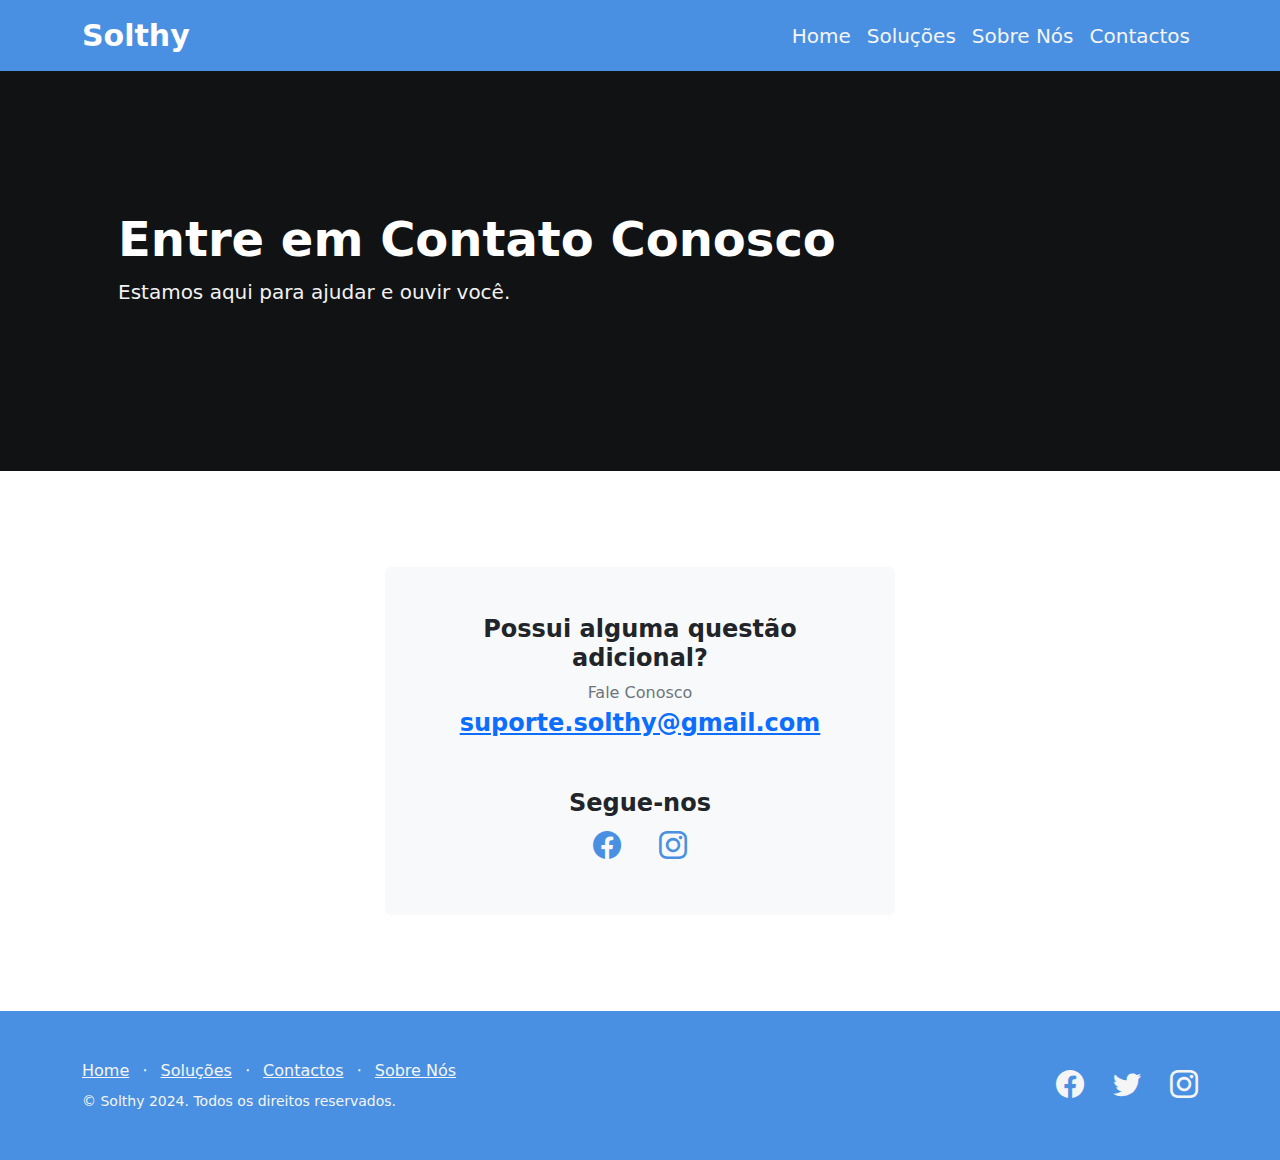
==== Contacto.html @ b5393f80 "Primeiro" ====
<!DOCTYPE html>
<html lang="pt-pt">
    <head>
        <meta charset="utf-8" />
        <meta name="viewport" content="width=device-width, initial-scale=1, shrink-to-fit=no" />
        <meta name="description" content="" />
        <meta name="author" content="" />
        <meta name="Solthy" content="" />
        <title>Solthy</title>
        <link rel="icon" type="image/x-icon" href="assets/Solthy_Logotipo_cut.ico" />
        <link rel="stylesheet" href="https://cdn.jsdelivr.net/npm/bootstrap-icons@1.11.3/font/bootstrap-icons.min.css">
        <link href="css/styles.css" rel="stylesheet" />
        <style>
            .banner {
      max-width: 500px;
      padding: 20px;
      background-color: #007bff;
      border-radius: 10px;
      text-align: center;
      margin: auto;
      margin-top: 100px;
    }

    .banner h2 {
      color: #fff;
      font-size: 24px;
      margin-bottom: 20px;
    }

    .contact-info a {
      color: #fff;
      text-decoration: none;
      margin: 0 10px;
    }

    .contact-info a:hover {
      text-decoration: underline;
    }
        </style>
    </head>
    <body class="d-flex flex-column h-100">
        <main class="flex-shrink-0">
             <!-- Navigation-->
             <nav style="background-color: #4A90E2;" class="navbar navbar-expand-lg">
                <div class="container">
                    <a style="color: white; font-size: 30px; font-weight: bold;" class="navbar-brand" href="index.html">Solthy</a>
                    <button class="navbar-toggler" type="button" data-bs-toggle="collapse" data-bs-target="#navbarSupportedContent" aria-controls="navbarSupportedContent" aria-expanded="false" aria-label="Toggle navigation"><span class="navbar-toggler-icon"></span></button>
                    <div class="collapse navbar-collapse" id="navbarSupportedContent">
                        <ul class="navbar-nav ms-auto mb-2 mb-lg-0">
                            <li class="nav-item"><a class="nav-link" style="color: whitesmoke; font-size: 20px;" href="index.html">Home</a></li>
                            <li class="nav-item"><a class="nav-link" style="color: whitesmoke; font-size: 20px;" href="Portfolio-Solthy.html">Soluções</a></li>
                            <li class="nav-item"><a class="nav-link" style="color: whitesmoke; font-size: 20px;" href="Sobre-Nos.html">Sobre Nós</a></li>
                            <li class="nav-item"><a class="nav-link" style="color: whitesmoke; font-size: 20px;" href="Contacto.html">Contactos</a></li>
                    </div>
                </div>
            </nav>
            <header class="bg-dark" style="height:400px;">
                <div class="background" style="background-image: url(../Solthy/assets/img/suporte.jpg); background-position: top;">
                    <div class="overlay"></div>
                    <div class="content">
                        <div class="container px-5">
                            <div class="row gx-5 align-items-center justify-content-center">
                                <div class="col-lg-10 col-xl-12 col-xxl-8">
                                    <div class="my-5 text-center text-xl-start">
                                        <h1 class="display-5 fw-bolder text-white mb-2">Entre em Contato Conosco</h1>
                                        <p style="color: #F2F2F2;" class="lead fw-normal mb-4">Estamos aqui para ajudar e ouvir você.</p>
                                        <div class="d-grid gap-3 d-sm-flex justify-content-sm-center justify-content-xl-start">
                                        </div>
                                    </div>
                                </div>
                            </div>
                        </div>
                      </div>
                  </div>
            </header>
            <!-- Page Content-->
            <section class="py-5">
                <div class="container px-5 my-5">
                    <div class="row justify-content-center">
                        <div class="col-xl-6">
                            <div class="card border-0 bg-light">
                                <div class="card-body p-5 py-lg-5"> 
                                    <div class="d-flex align-items-center justify-content-center">
                                        <div class="text-center">
                                            <div class="h4 fw-bolder">Possui alguma questão adicional?</div> 
                                            <p class="text-muted mb-5">
                                                Fale Conosco
                                                <br />
                                                <a href="mailto:suporte.solthy@gmail.com" class="fw-bold fs-4">suporte.solthy@gmail.com</a>
                                            </p>
                                            <div class="h4 fw-bolder">Segue-nos</div>
                                            <a class="fs-3 px-3 link-dark" href="#!"><i class="bi-facebook" style="color: #4A90E2;"></i></a>
                                            <a class="fs-3 px-3 link-dark" href="#!"><i class="bi-instagram" style="color: #4A90E2;"></i></a>
                                        </div>
                                    </div>
                                </div>
                            </div>
                        </div>
                </div>
            </section>
        </main>
         <!-- Footer-->
        <footer style="background-color: #4A90E2;" class="footer py-5 mt-auto">
            <div class="container">
                <div class="row">
                    <div class="col-lg-6 h-100 text-center text-lg-start my-auto">
                        <ul class="list-inline mb-2">
                            <li class="list-inline-item"><a href="index.html" style="color: whitesmoke;">Home</a></li>
                            <li class="list-inline-item" style="color:white;">⋅</li>
                            <li class="list-inline-item" ><a href="Portfolio-Solthy.html" style="color: whitesmoke;">Soluções</a></li>
                            <li class="list-inline-item" style="color:white;">⋅</li>
                            <li class="list-inline-item"><a href="contact.html" style="color: whitesmoke;">Contactos</a></li>
                            <li class="list-inline-item" style="color:white;">⋅</li>
                            <li class="list-inline-item"><a href="Sobre-Nos.html" style="color: whitesmoke;">Sobre Nós</a></li>
                        </ul>
                        <p class="small mb-4 mb-lg-0" style="color: whitesmoke;">&copy; Solthy 2024. Todos os direitos reservados.</p>
                    </div>
                    <div class="col-lg-6 h-100 text-center text-lg-end my-auto">
                        <ul class="list-inline mb-0">
                            <li class="list-inline-item me-4">
                                <a href="#!"><i style="color: whitesmoke;" class="bi-facebook fs-3"></i></a>
                            </li>
                            <li class="list-inline-item me-4">
                                <a href="#!"><i style="color: whitesmoke;" class="bi-twitter fs-3"></i></a>
                            </li>
                            <li class="list-inline-item">
                                <a href="#!"><i style="color: whitesmoke;" class="bi-instagram fs-3"></i></a>
                            </li>
                        </ul>
                    </div>
                </div>
            </div>
        </footer>
        <!-- Bootstrap core JS-->
        <script src="https://cdn.jsdelivr.net/npm/bootstrap@5.0.2/dist/js/bootstrap.bundle.min.js"></script>
        <!-- Core theme JS-->
        <script src="js/scripts.js"></script>
    </body>
</html>
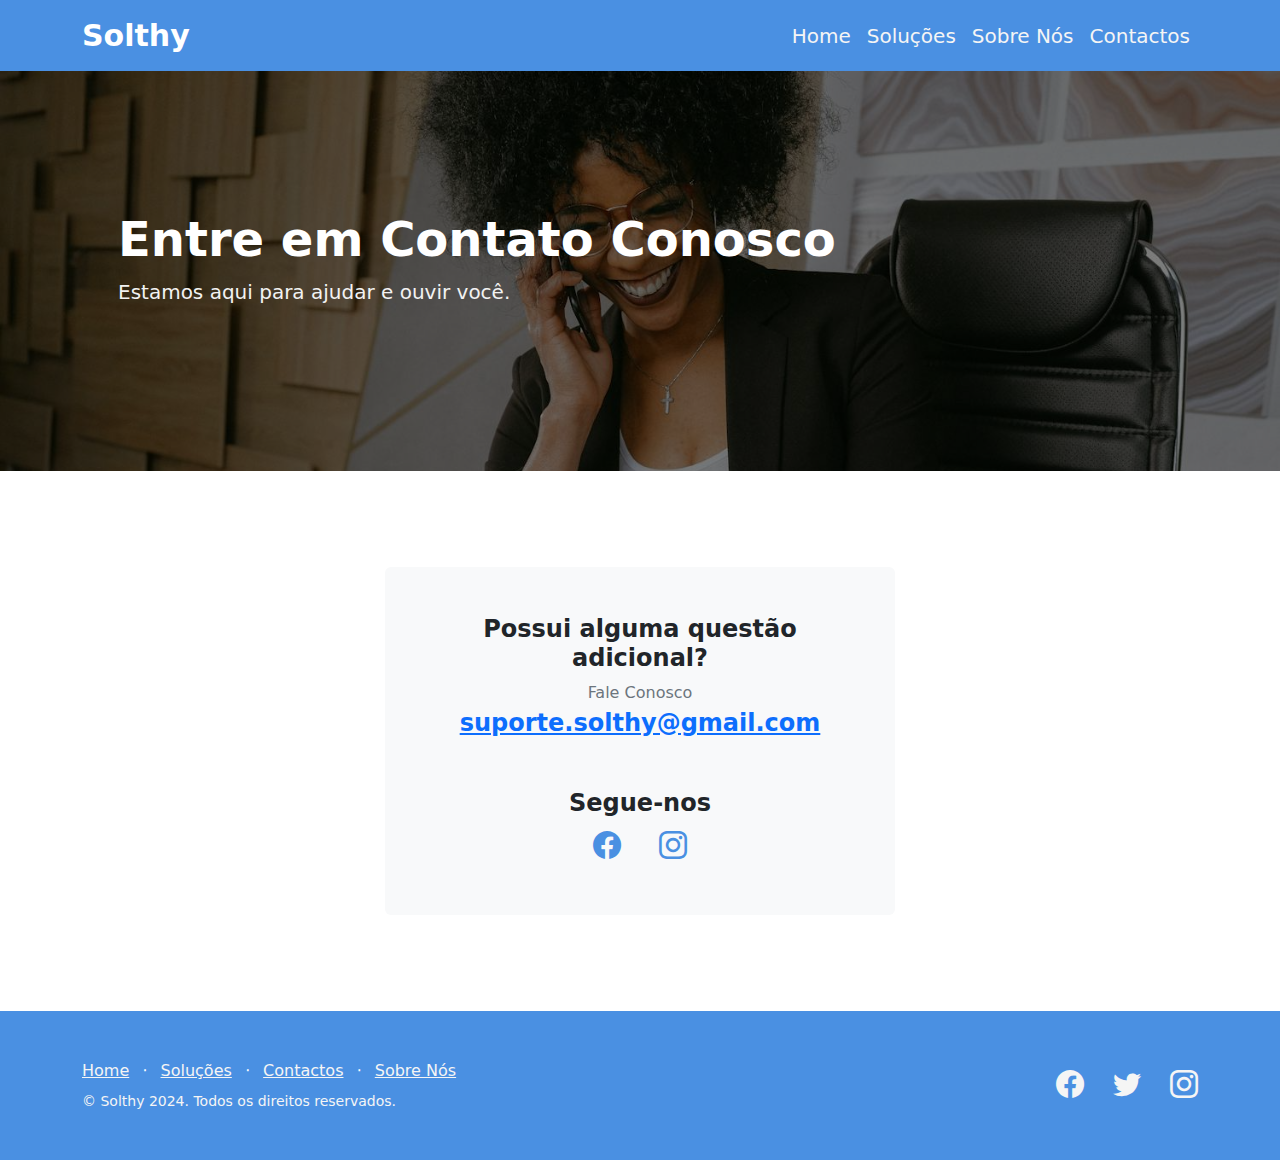
==== commit 6df08300: "Resolver Problemas das Imagens" ====
--- a/Contacto.html
+++ b/Contacto.html
@@ -55,7 +55,7 @@
                 </div>
             </nav>
             <header class="bg-dark" style="height:400px;">
-                <div class="background" style="background-image: url(../Solthy/assets/img/suporte.jpg); background-position: top;">
+                <div class="background" style="background-image: url(../assets/img//suporte.jpg); background-position: top;">
                     <div class="overlay"></div>
                     <div class="content">
                         <div class="container px-5">
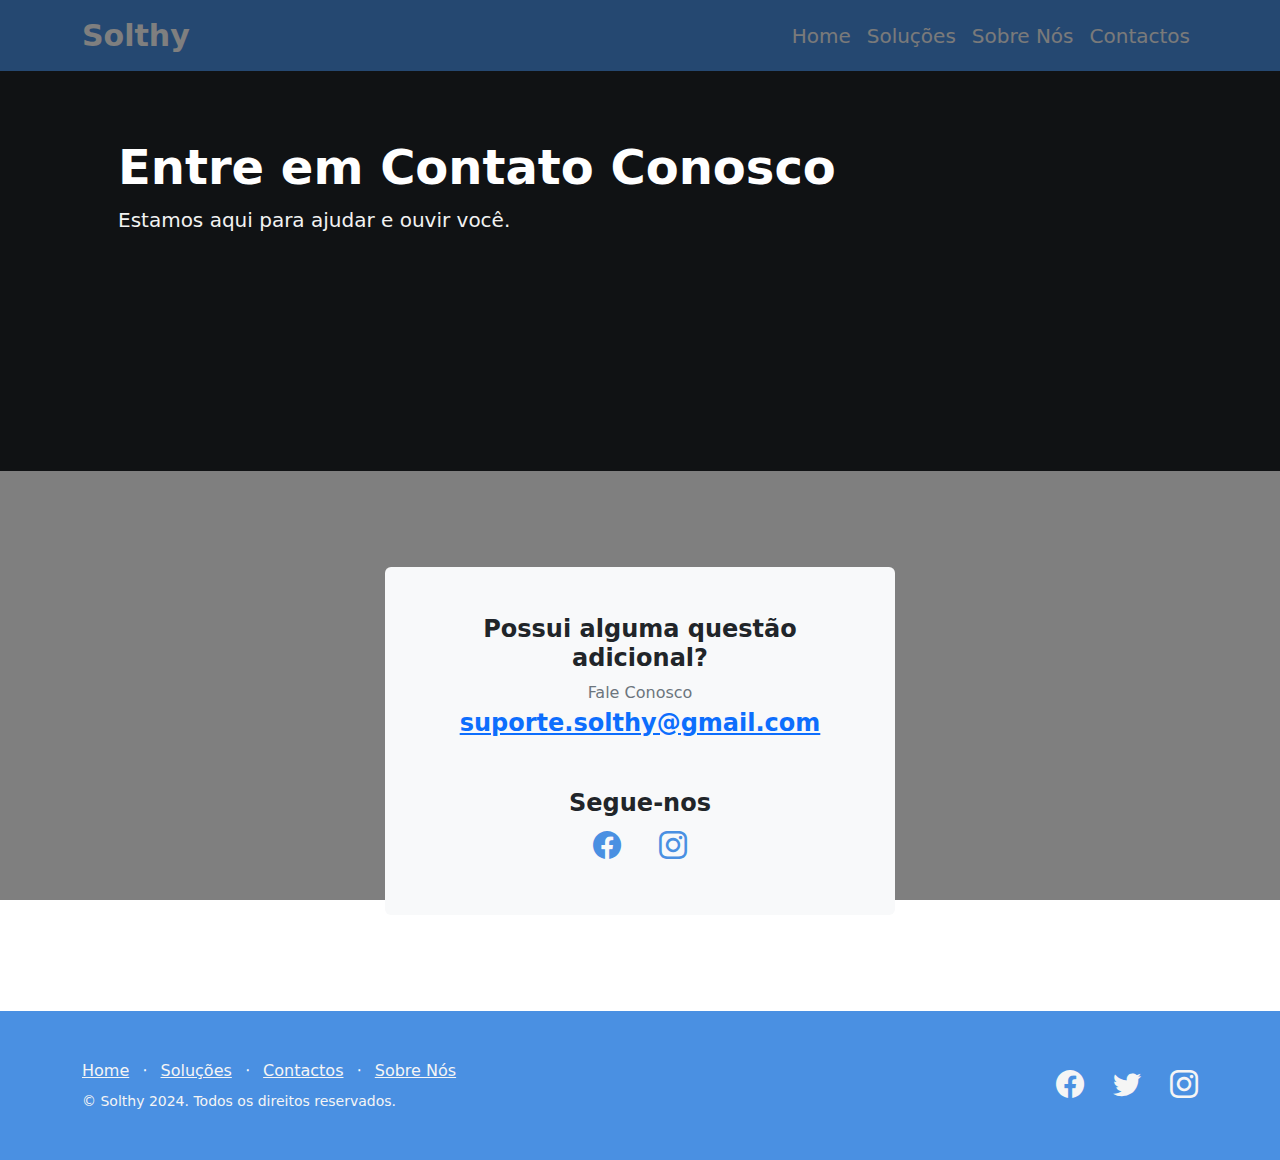
==== commit 46d0a872: "Merge branch 'main' of https://github.com/Solthy/Solthy.github.io" ====
--- a/Contacto.html
+++ b/Contacto.html
@@ -55,7 +55,6 @@
                 </div>
             </nav>
             <header class="bg-dark" style="height:400px;">
-                <div class="background" style="background-image: url(../assets/img//suporte.jpg); background-position: top;">
                     <div class="overlay"></div>
                     <div class="content">
                         <div class="container px-5">
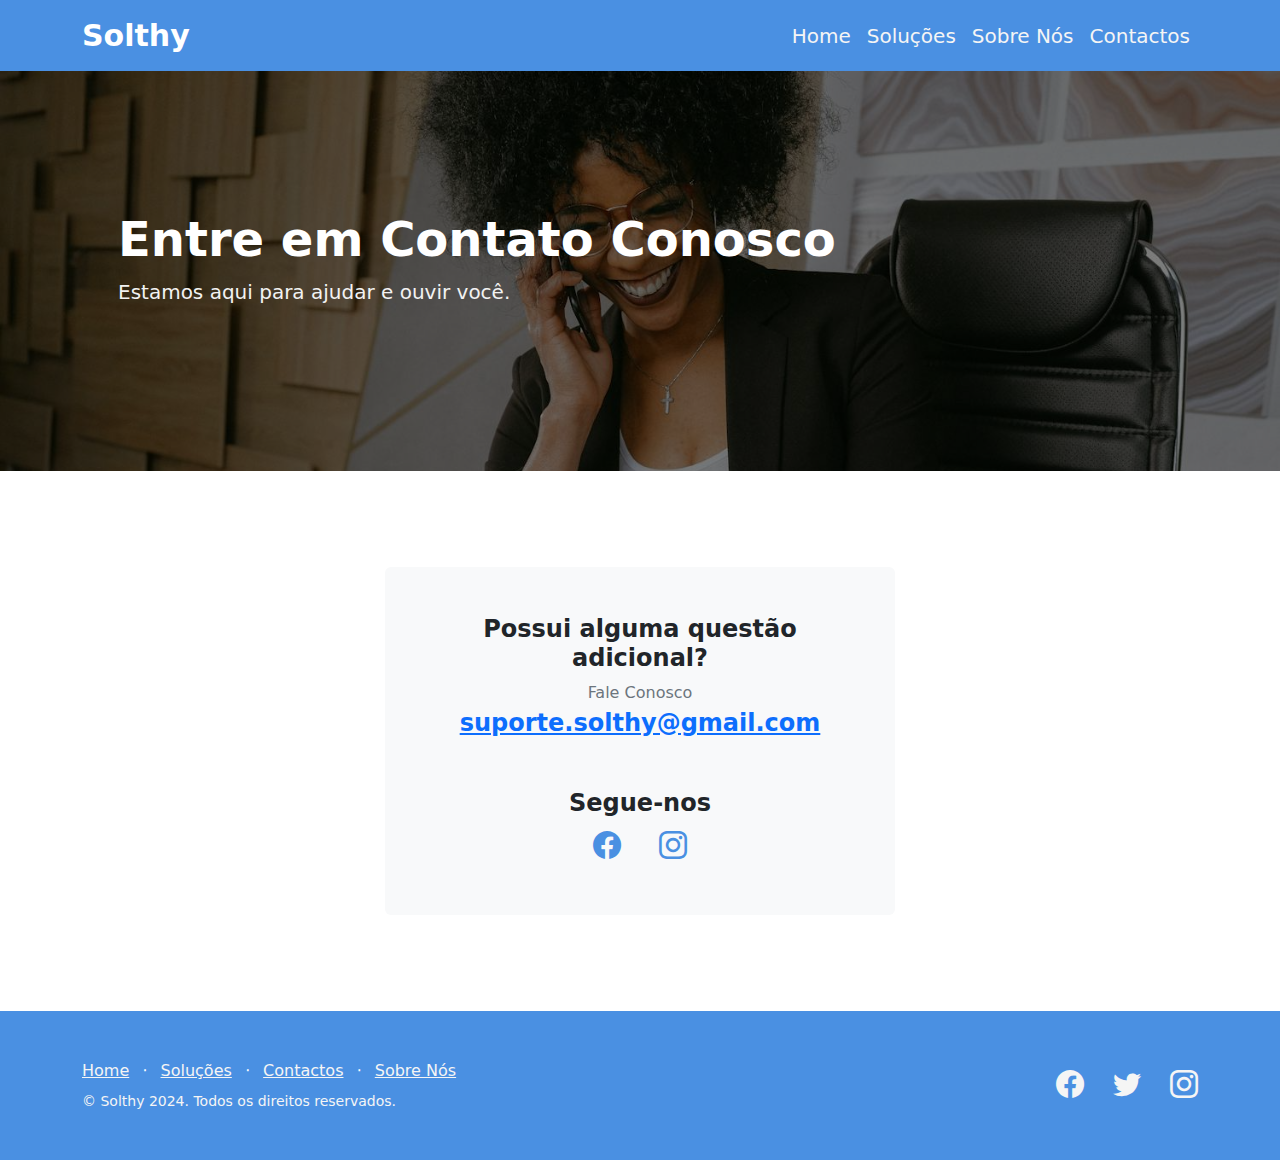
==== commit 953dccc9: "Mudança no site" ====
--- a/Contacto.html
+++ b/Contacto.html
@@ -55,6 +55,7 @@
                 </div>
             </nav>
             <header class="bg-dark" style="height:400px;">
+                <div class="background" style="background-image: url(assets/img/suporte.jpg); background-position: top;">
                     <div class="overlay"></div>
                     <div class="content">
                         <div class="container px-5">
